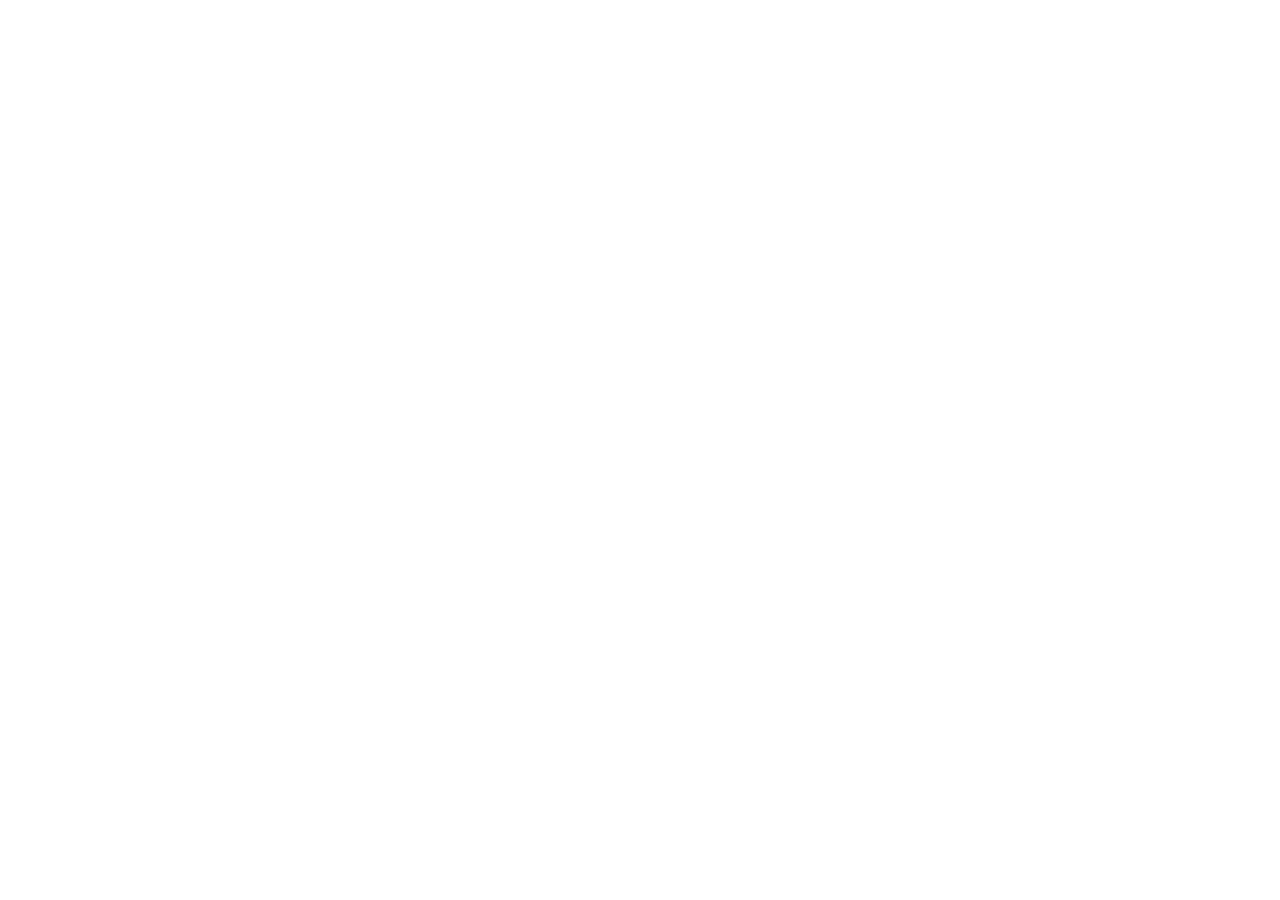
==== kalendarz.html @ 2020c298 "Add files via upload" ====
<!doctype html>
<html lang="pl">
<head>
  <meta charset="utf-8">
  <meta name="viewport" content="width=device-width, initial-scale=1">
  <meta name="robots" content="noindex, nofollow">
  <title>Kalendarz adwentowy Obiado</title>
  <link rel="icon" href="img/sygnet-orange.png">
  <link rel="preconnect" href="https://fonts.googleapis.com">
  <link rel="preconnect" href="https://fonts.gstatic.com" crossorigin>
  <link href="https://fonts.googleapis.com/css2?family=Sen:wght@400;700;800&display=swap" rel="stylesheet">
  <link rel="stylesheet" href="css/style.css?v=20261117b">
</head>
<body>

<!-- ekran dla osób bez linku z maila -->
<div class="brama" id="brama" hidden>
  <div class="snow" id="snieg-brama" aria-hidden="true"></div>
  <div class="brama__karta">
    <img src="img/logo-orange.png" alt="Obiado" width="130" height="34">
    <h1>Ten kalendarz jest dla zapisanych osób</h1>
    <p>Zostaw adres e-mail na stronie startowej, a wyślemy Ci link do kalendarza. Jeśli już go masz, otwórz link z maila.</p>
    <a class="btn" href="index.html#formularz">Zapisz się do kalendarza</a>
  </div>
</div>

<div id="app" hidden>
  <header class="hero cal-hero">
    <div class="snow" id="snieg" aria-hidden="true"></div>
    <svg class="garland" aria-hidden="true" preserveAspectRatio="none">
      <defs>
        <pattern id="girlanda" width="240" height="70" patternUnits="userSpaceOnUse">
          <path d="M0 4 Q60 36 120 4 Q180 36 240 4" fill="none" stroke="#1F2229" stroke-width="2.2" opacity=".55"/>
          <g stroke="#1F2229" stroke-width="1.6" opacity=".55"><path d="M30 16V30M90 16V36M150 16V30M210 16V36"/></g>
          <circle cx="30" cy="38" r="9" fill="#F9B023"/><circle cx="90" cy="44" r="8" fill="#fff"/>
          <circle cx="150" cy="38" r="9" fill="#FFE5C2"/><circle cx="210" cy="44" r="8" fill="#1F2229"/>
          <circle cx="27" cy="35" r="2.4" fill="#fff" opacity=".7"/><circle cx="147" cy="35" r="2.4" fill="#fff" opacity=".7"/>
        </pattern>
      </defs>
      <rect width="100%" height="70" fill="url(#girlanda)"/>
    </svg>

    <div class="wrap">
      <div class="topbar">
        <a href="https://obiado.pl" aria-label="Obiado"><img src="img/logo-white.png" alt="Obiado" width="130" height="34"></a>
        <button class="btn btn--ghost btn--small" id="udostepnij" type="button" style="box-shadow:inset 0 0 0 2px currentColor">
          <span>Podeślij znajomym</span>
        </button>
      </div>

      <div class="cal-hero__inner">
        <div>
          <h1>Kalendarz adwentowy <em>Obiado</em></h1>
          <p class="cal-status" id="status"></p>
          <div class="cal-hero__actions" id="akcje"></div>
          <div class="odliczanie" id="odliczanie" aria-live="off" hidden>
            <span class="odliczanie__etykieta" id="odl-etykieta">Do Wigilii zostało</span>
            <div class="odliczanie__kafle">
              <span><b id="odl-d">00</b><i>dni</i></span>
              <span><b id="odl-g">00</b><i>godz.</i></span>
              <span><b id="odl-m">00</b><i>min</i></span>
              <span><b id="odl-s">00</b><i>sek.</i></span>
            </div>
          </div>
        </div>
        <div class="choinka" aria-hidden="true">
          <svg viewBox="0 0 300 392" role="img" focusable="false">
            <ellipse cx="150" cy="376" rx="96" ry="9" fill="#1F2229" opacity=".16"/>
            <rect x="130" y="316" width="40" height="56" rx="7" fill="#1F2229"/>
            <g fill="#80CBC9" stroke="#80CBC9" stroke-width="14" stroke-linejoin="round">
              <polygon points="150,176 54,312 246,312"/>
              <polygon points="150,100 82,212 218,212"/>
              <polygon points="150,46 110,124 190,124"/>
            </g>
            <g stroke="#1F2229" stroke-opacity=".13" stroke-width="7" stroke-linecap="round">
              <path d="M62 314H238"/><path d="M90 214H210"/><path d="M116 126H184"/>
            </g>
            <g fill="none" stroke="#fff" stroke-width="5" stroke-linecap="round" stroke-dasharray="0.01 11" opacity=".95">
              <path d="M114 116Q150 142 186 116"/>
              <path d="M94 198Q150 236 206 198"/>
              <path d="M70 296Q150 344 230 296"/>
            </g>
            <g class="choinka__gwiazda"><path d="M12 2l2.4 7.2H22l-6.2 4.5 2.4 7.3L12 16.5 5.8 21l2.4-7.3L2 9.2h7.6z" transform="translate(126 4) scale(2)" fill="#F9B023"/></g>
            <!-- bombki: kółka z sygnetem Obiado (jak w brandbooku) -->
            <g>
              <circle cx="150" cy="92" r="15" fill="#F9B023"/><image href="img/sygnet-white.png" x="139" y="81" width="22" height="22"/>
              <circle cx="132" cy="156" r="16" fill="#F54E29"/><image href="img/sygnet-white.png" x="121" y="145" width="22" height="22"/>
              <circle cx="172" cy="172" r="16" fill="#FFE5C2"/><image href="img/sygnet-orange.png" x="161" y="161" width="22" height="22"/>
              <circle cx="150" cy="222" r="19" fill="#F9B023"/><image href="img/sygnet-white.png" x="136" y="208" width="28" height="28"/>
              <circle cx="104" cy="252" r="18" fill="#FFE5C2"/><image href="img/sygnet-orange.png" x="91" y="239" width="26" height="26"/>
              <circle cx="198" cy="254" r="18" fill="#F54E29"/><image href="img/sygnet-white.png" x="185" y="241" width="26" height="26"/>
              <circle cx="150" cy="282" r="20" fill="#FFE5C2"/><image href="img/sygnet-orange.png" x="135" y="267" width="30" height="30"/>
              <circle cx="84" cy="296" r="14" fill="#F54E29"/><image href="img/sygnet-white.png" x="74" y="286" width="20" height="20"/>
              <circle cx="218" cy="296" r="14" fill="#F9B023"/><image href="img/sygnet-white.png" x="208" y="286" width="20" height="20"/>
            </g>
          </svg>
        </div>
      </div>
    </div>
  </header>

  <div class="pasek">
    <div class="wrap">
      <span id="pasek-lewy"></span>
      <span class="postep"><span id="postep-tekst"></span><span class="postep__tor"><i id="postep-pasek"></i></span></span>
    </div>
  </div>

  <main class="kalendarz">
    <div class="wrap">
      <ol class="doors" id="drzwi"></ol>
      <div class="pod-kalendarzem">
        <p>Okienka z minionych dni możesz otworzyć w dowolnej chwili.</p>
      </div>
    </div>
  </main>

  <footer class="stopka">
    <div class="wrap">
      <img src="img/logo-white.png" alt="Obiado" width="100" height="26">
      <span id="stopka-linki"></span>
    </div>
  </footer>
</div>

<dialog class="modal" id="modal" aria-labelledby="m-tytul">
  <div class="modal__card">
    <button class="modal__close" id="m-zamknij" type="button" aria-label="Zamknij">×</button>
    <div class="modal__side">
      <span class="modal__dzien" id="m-dzien"></span>
      <span class="modal__data" id="m-data"></span>
    </div>
    <div class="modal__body">
      <span class="chip" id="m-chip"></span>
      <h2 id="m-tytul"></h2>
      <p class="modal__autor" id="m-autor"></p>
      <p class="modal__opis" id="m-opis"></p>
      <ul class="modal__korzysci" id="m-korzysci"></ul>
      <div class="modal__akcje" id="m-akcje"></div>
      <p class="modal__notatka" id="m-notatka" hidden></p>
    </div>
  </div>
</dialog>

<div class="konfetti" id="konfetti" aria-hidden="true"></div>

<script src="js/config.js?v=20261117b"></script>
<script src="js/dni.js?v=20261117b"></script>
<script src="js/wspolne.js?v=20261117b"></script>
<script src="js/kalendarz.js?v=20261117b"></script>
</body>
</html>
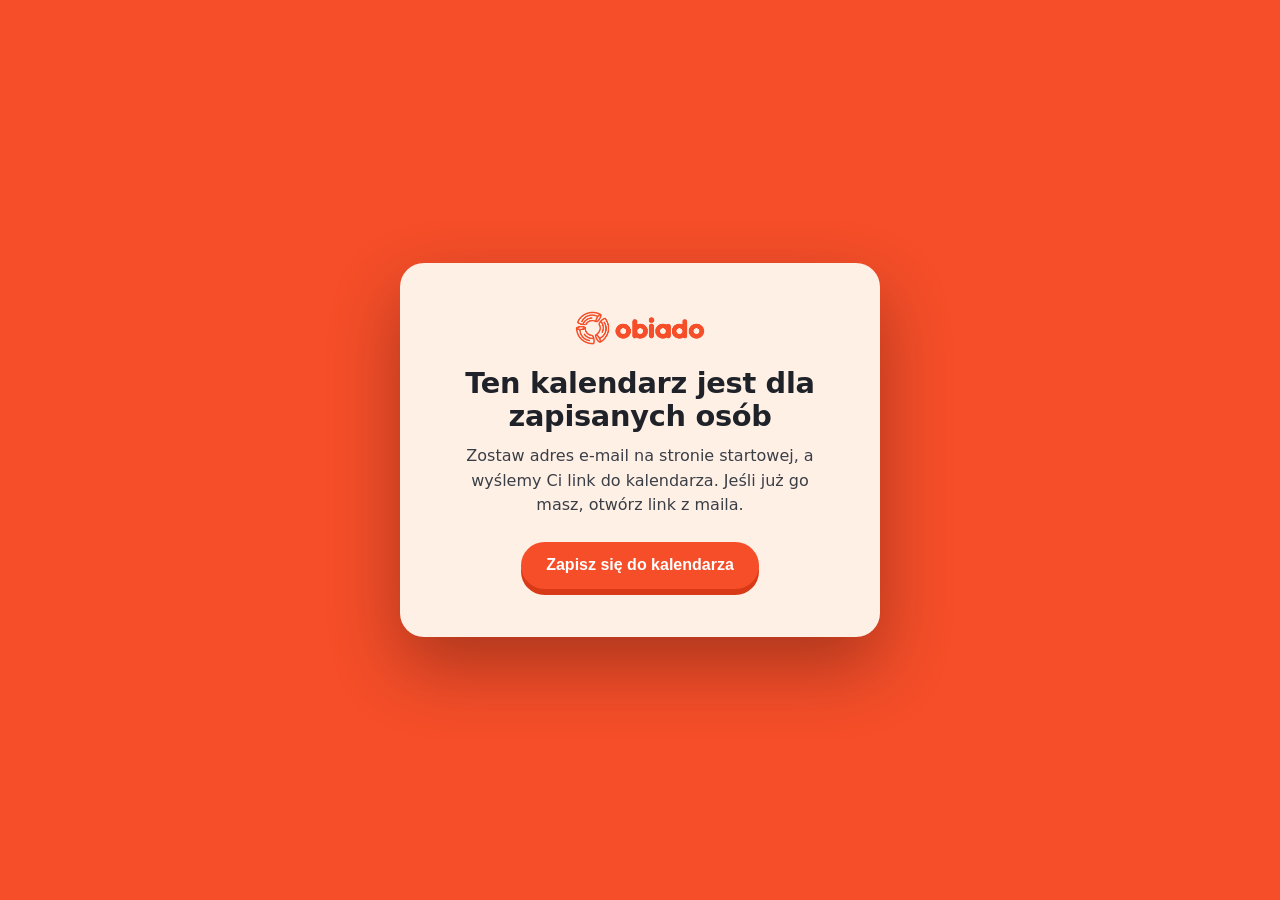
==== commit 7f2c81dd: "Add files via upload" ====
--- a/kalendarz.html
+++ b/kalendarz.html
@@ -9,7 +9,7 @@
   <link rel="preconnect" href="https://fonts.googleapis.com">
   <link rel="preconnect" href="https://fonts.gstatic.com" crossorigin>
   <link href="https://fonts.googleapis.com/css2?family=Sen:wght@400;700;800&display=swap" rel="stylesheet">
-  <link rel="stylesheet" href="css/style.css?v=20261117b">
+  <link rel="stylesheet" href="css/style.css?v=20261117c">
 </head>
 <body>
 
@@ -144,9 +144,9 @@
 
 <div class="konfetti" id="konfetti" aria-hidden="true"></div>
 
-<script src="js/config.js?v=20261117b"></script>
-<script src="js/dni.js?v=20261117b"></script>
-<script src="js/wspolne.js?v=20261117b"></script>
-<script src="js/kalendarz.js?v=20261117b"></script>
+<script src="js/config.js?v=20261117c"></script>
+<script src="js/dni.js?v=20261117c"></script>
+<script src="js/wspolne.js?v=20261117c"></script>
+<script src="js/kalendarz.js?v=20261117c"></script>
 </body>
 </html>
--- a/css/style.css
+++ b/css/style.css
@@ -0,0 +1,346 @@
+/* ===== Obiado · Kalendarz adwentowy ===== */
+:root {
+  --orange: #F54E29;
+  --orange-dark: #D83A17;
+  --amber: #F9B023;
+  --amber-light: #FFE5C2;
+  --peach: #FFF0E6;
+  --coral: #FF7459;
+  --coral-2: #FF9983;
+  --coral-3: #FFB9AC;
+  --coral-4: #FFD9D3;
+  --teal: #80CBC9;
+  --dark: #1F2229;
+  --grey: #F3F3F5;
+  --white: #fff;
+  --gutter: clamp(16px, 4vw, 40px);
+  --max: 1180px;
+  --radius: 16px;
+}
+
+* { box-sizing: border-box; }
+html { scroll-behavior: smooth; }
+body {
+  margin: 0;
+  font-family: 'Sen', system-ui, -apple-system, 'Segoe UI', sans-serif;
+  color: var(--dark);
+  background: var(--peach);
+  line-height: 1.55;
+  -webkit-font-smoothing: antialiased;
+}
+img { max-width: 100%; display: block; }
+[hidden] { display: none !important; }
+a { color: inherit; }
+h1, h2, h3 { line-height: 1.12; margin: 0; letter-spacing: -0.01em; }
+p { margin: 0; }
+.wrap { width: min(100% - 2 * var(--gutter), var(--max)); margin-inline: auto; }
+.ico { width: 1.25em; height: 1.25em; flex: none; }
+:focus-visible { outline: 3px solid var(--dark); outline-offset: 3px; border-radius: 6px; }
+.sr { position: absolute; width: 1px; height: 1px; overflow: hidden; clip: rect(0 0 0 0); white-space: nowrap; }
+
+/* ===== przyciski ===== */
+.btn {
+  display: inline-flex; align-items: center; justify-content: center; gap: .6em;
+  padding: .95em 1.6em; border: 0; border-radius: 999px; cursor: pointer;
+  font: 700 1rem/1 'Sen', sans-serif; text-decoration: none;
+  background: var(--orange); color: #fff;
+  transition: transform .18s, box-shadow .18s, background .18s;
+  box-shadow: 0 6px 0 var(--orange-dark);
+}
+.btn:hover { transform: translateY(-2px); box-shadow: 0 8px 0 var(--orange-dark); }
+.btn:active { transform: translateY(3px); box-shadow: 0 2px 0 var(--orange-dark); }
+.btn--amber { background: var(--amber); color: var(--dark); box-shadow: 0 6px 0 #C98A0B; }
+.btn--amber:hover { box-shadow: 0 8px 0 #C98A0B; }
+.btn--amber:active { box-shadow: 0 2px 0 #C98A0B; }
+.btn--ghost { background: transparent; color: inherit; box-shadow: inset 0 0 0 2px currentColor; }
+.btn--ghost:hover { box-shadow: inset 0 0 0 2px currentColor; background: rgba(255,255,255,.12); }
+.btn--small { padding: .7em 1.2em; font-size: .9rem; box-shadow: 0 4px 0 var(--orange-dark); }
+.btn--ghost.btn--small, .btn--ghost.btn--small:hover, .btn--ghost.btn--small:active { box-shadow: inset 0 0 0 2px currentColor; }
+.btn[aria-disabled="true"] { background: var(--grey); color: #6b6f78; box-shadow: none; cursor: not-allowed; transform: none; }
+
+/* ===== hero (wspólny dla obu stron) ===== */
+.hero { position: relative; background: var(--orange); color: #fff; overflow: hidden; isolation: isolate; }
+/* pojedyncze makaroniki z brandbooka zamiast okręgów */
+.hero::before, .hero::after, .cta-band::before, .cta-band::after, .modal__side::before {
+  content: ""; position: absolute; z-index: -1; pointer-events: none;
+  background-repeat: no-repeat; background-size: contain;
+}
+/* każdy makaronik w całości, w środku sekcji (nic nie wychodzi poza krawędź) */
+.hero::before { right: 3%; top: 64px; width: 230px; height: 227px; background-image: url(../img/makaron-a-white.png); opacity: .15; transform: rotate(14deg); }
+.hero::after { left: 2%; bottom: 36px; width: 190px; height: 189px; background-image: url(../img/makaron-b-white.png); opacity: .13; transform: rotate(-24deg); }
+.cal-hero::before, .cal-hero::after { display: none; } /* na kalendarzu choinka i odliczanie wystarczą */
+@media (max-width: 700px) {
+  .hero::before { width: 120px; height: 118px; right: 4%; top: 96px; }
+  .hero::after { width: 110px; height: 109px; left: 3%; bottom: 18px; }
+}
+.garland { position: absolute; top: 0; left: 0; width: 100%; height: 70px; pointer-events: none; z-index: 1; }
+.snow { position: absolute; inset: 0; z-index: 0; pointer-events: none; overflow: hidden; }
+.snow i {
+  position: absolute; top: -20px; border-radius: 50%;
+  animation-name: opadanie, kolysanie; animation-timing-function: linear, ease-in-out;
+  animation-iteration-count: infinite, infinite; animation-direction: normal, alternate;
+}
+@keyframes opadanie { to { transform: translateY(calc(100vh + 40px)); } }
+@keyframes kolysanie { from { margin-left: -14px; } to { margin-left: 14px; } }
+.snow i { /* opadanie i kolysanie na osobnych właściwościach, żeby się nie nadpisywały */
+  animation-name: opadanie, kolysanie;
+}
+
+.topbar { position: relative; z-index: 2; display: flex; align-items: center; justify-content: space-between; gap: 16px; padding-block: 18px; padding-top: 58px; }
+.topbar img { height: 34px; width: auto; }
+.pill {
+  display: inline-flex; align-items: center; gap: .5em; padding: .45em 1em; border-radius: 999px;
+  background: rgba(255,255,255,.18); font-weight: 700; font-size: .85rem; letter-spacing: .02em;
+}
+.pill b { color: var(--amber); }
+
+/* ===== LANDING ===== */
+.landing-hero__grid { display: grid; gap: clamp(28px, 5vw, 64px); grid-template-columns: minmax(0, .8fr) minmax(0, 1.2fr); align-items: start; padding-block: clamp(24px, 5vw, 56px) clamp(56px, 8vw, 104px); position: relative; z-index: 2; }
+.eyebrow { display: inline-block; margin-bottom: 18px; }
+.landing-hero h1 { font-size: clamp(2.2rem, 4vw, 3.3rem); font-weight: 800; }
+.landing-hero h1 em { font-style: normal; color: var(--amber); }
+.landing-hero .lead { margin-top: 20px; font-size: clamp(1.05rem, 1.6vw, 1.25rem); max-width: 34em; opacity: .96; }
+.landing-hero .oko { margin-top: 28px; display: flex; flex-direction: column; align-items: flex-start; gap: 10px; font-weight: 700; font-size: 1rem; }
+.landing-hero .oko span { display: inline-flex; align-items: center; gap: .5em; }
+.landing-hero .oko .ico { color: var(--amber); }
+
+.form-card { position: relative; background: var(--peach); color: var(--dark); border-radius: 24px; padding: clamp(22px, 3.2vw, 36px); box-shadow: 0 24px 0 -12px rgba(0,0,0,.14), 0 30px 60px rgba(31,34,41,.28); }
+.form-card::before { /* wstążka prezentu */
+  content: ""; position: absolute; left: 50%; top: -14px; width: 120px; height: 28px; transform: translateX(-50%);
+  background: var(--amber); border-radius: 8px; box-shadow: 0 3px 0 #C98A0B;
+}
+.form-card h2 { font-size: 1.5rem; font-weight: 800; margin-top: 8px; }
+.form-card .sub { margin: 8px 0 18px; font-size: .98rem; color: #3a3e47; }
+.form-card .dem {
+  border: 2px dashed var(--coral-2); border-radius: 14px; padding: 16px; background: #fff; font-size: .92rem;
+}
+.form-card .dem code { background: var(--grey); padding: 1px 6px; border-radius: 4px; font-size: .88em; }
+.form-card .dem a { color: var(--orange-dark); font-weight: 700; }
+.form-card .male { margin-top: 14px; font-size: .82rem; color: #5a5f69; }
+/* HubSpot — dopasowanie do brandu */
+.form-card .hs-form-field label, .form-card .hs-form label { font-family: 'Sen', sans-serif; font-weight: 700; font-size: .9rem; }
+.form-card input[type=text], .form-card input[type=email], .form-card select { width: 100% !important; padding: .8em 1em; border: 2px solid var(--coral-3); border-radius: 12px; background: #fff; font: 400 1rem 'Sen', sans-serif; }
+.form-card input[type=submit], .form-card .hs-button { appearance: none; border: 0; cursor: pointer; padding: 1em 1.8em; border-radius: 999px; background: var(--orange); color: #fff; font: 700 1rem 'Sen', sans-serif; box-shadow: 0 6px 0 var(--orange-dark); }
+.form-card ul.inputs-list { list-style: none; padding: 0; }
+
+.section { padding-block: clamp(40px, 6vw, 72px); }
+.section h2 { font-size: clamp(1.7rem, 3.4vw, 2.5rem); font-weight: 800; }
+.section .section-lead { margin-top: 12px; max-width: 38em; font-size: 1.08rem; color: #3a3e47; }
+
+.kroki { display: grid; grid-template-columns: repeat(3, 1fr); gap: 20px; margin-top: 36px; counter-reset: krok; }
+.krok { position: relative; background: #fff; border-radius: var(--radius); padding: 28px 24px 24px; }
+.krok::before { counter-increment: krok; content: counter(krok); display: grid; place-items: center; width: 44px; height: 44px; border-radius: 50%; background: var(--orange); color: #fff; font-weight: 800; font-size: 1.2rem; margin-bottom: 14px; }
+.krok h3 { font-size: 1.2rem; margin-bottom: 6px; }
+.krok p { color: #3a3e47; font-size: .98rem; }
+
+.srodek { background: #fff; }
+.srodek__grid { display: grid; grid-template-columns: repeat(3, 1fr); gap: 18px; margin-top: 36px; }
+.kafel { border-radius: var(--radius); padding: 22px 24px; display: flex; flex-direction: column; gap: 8px; }
+.dziel { margin-top: 36px; padding-top: 28px; border-top: 1px solid rgba(255,255,255,.14); }
+.cta-band .dziel p { margin: 0 auto 14px; max-width: 30em; opacity: .92; }
+.dziel .btn--small { padding: .85em 1.5em; font-size: .95rem; }
+.kafel__glowa { display: flex; align-items: center; gap: 12px; flex-wrap: nowrap; white-space: nowrap; }
+.kafel .ico { width: 30px; height: 30px; }
+.kafel .liczba { font-size: 2.6rem; font-weight: 800; line-height: 1; }
+.kafel h3 { font-size: 1.05rem; font-weight: 800; }
+.kafel p { font-size: .96rem; }
+.kafel--o { background: var(--orange); color: #fff; }
+.kafel--a { background: var(--amber); }
+.kafel--c { background: var(--coral-4); }
+.kafel--t { background: var(--teal); }
+.kafel--d { background: var(--dark); color: #fff; }
+.kafel--d .ico, .kafel--d .liczba { color: var(--amber); }
+.kafel--p { background: var(--amber-light); }
+
+.cta-band { background: var(--dark); color: #fff; text-align: center; position: relative; overflow: hidden; isolation: isolate; }
+.cta-band::before { left: 6%; top: 14%; width: 190px; height: 187px; background-image: url(../img/makaron-b-amber.png); opacity: .16; transform: rotate(-16deg); }
+.cta-band::after { right: 7%; bottom: 10%; width: 200px; height: 198px; background-image: url(../img/makaron-a-amber.png); opacity: .16; transform: rotate(18deg); }
+@media (max-width: 700px) { .cta-band::before { width: 90px; height: 88px; left: 4%; top: 12px; } .cta-band::after { width: 96px; height: 95px; right: 4%; bottom: 12px; } }
+.cta-band h2 { font-size: clamp(1.8rem, 4vw, 3rem); font-weight: 800; }
+.cta-band p { margin: 14px auto 28px; max-width: 32em; opacity: .9; }
+
+.stopka { background: var(--dark); color: #cfd1d6; padding-block: 28px; font-size: .9rem; border-top: 1px solid rgba(255,255,255,.08); }
+.stopka .wrap { display: flex; flex-wrap: wrap; justify-content: space-between; gap: 12px 24px; align-items: center; }
+.stopka img { height: 26px; width: auto; }
+.stopka a { color: #fff; }
+
+/* ===== KALENDARZ ===== */
+.cal-hero__inner { display: grid; grid-template-columns: 1fr auto; gap: 32px; align-items: center; padding-block: 8px clamp(44px, 6vw, 72px); position: relative; z-index: 2; }
+.cal-hero h1 { font-size: clamp(2.2rem, 5vw, 3.8rem); font-weight: 800; }
+.odliczanie { margin-top: 30px; }
+.odliczanie__etykieta { display: block; margin-bottom: 14px; font-weight: 800; font-size: clamp(1.15rem, 2.2vw, 1.6rem); }
+.odliczanie__kafle { display: grid; grid-template-columns: repeat(4, minmax(0, 1fr)); gap: clamp(8px, 1.4vw, 16px); max-width: 640px; }
+.odliczanie__kafle span { display: grid; justify-items: center; padding: clamp(12px, 2vw, 22px) 6px clamp(10px, 1.6vw, 16px); border-radius: 20px; background: rgba(31,34,41,.34); }
+.odliczanie__kafle b { font-size: clamp(2.1rem, 6.4vw, 5rem); line-height: 1; font-weight: 800; font-variant-numeric: tabular-nums; }
+.odliczanie__kafle i { margin-top: 8px; font-style: normal; font-size: clamp(.68rem, 1.3vw, .95rem); font-weight: 800; color: var(--amber); text-transform: uppercase; letter-spacing: .08em; }
+.cal-hero h1 em { font-style: normal; color: var(--amber); }
+.cal-status { margin-top: 18px; font-size: clamp(1.05rem, 1.8vw, 1.3rem); font-weight: 700; max-width: 30em; }
+.cal-status small { display: block; margin-top: 6px; font-size: .95rem; font-weight: 400; opacity: .92; }
+.cal-status:empty { display: none; }
+.cal-hero__actions { margin-top: 24px; display: flex; flex-wrap: wrap; gap: 14px; }
+.cal-hero__actions:empty { display: none; }
+.choinka { width: clamp(190px, 26vw, 330px); flex: none; }
+.choinka svg { display: block; width: 100%; height: auto; overflow: visible; }
+.choinka__gwiazda { transform-box: fill-box; transform-origin: center; animation: blysk 2.6s ease-in-out infinite; }
+@keyframes blysk { 50% { transform: scale(1.12) rotate(6deg); opacity: .85; } }
+
+.pasek { background: var(--dark); color: #fff; }
+.pasek .wrap { display: flex; flex-wrap: wrap; align-items: center; justify-content: space-between; gap: 10px 24px; padding-block: 12px; font-weight: 700; font-size: .95rem; }
+.pasek .licznik { font-variant-numeric: tabular-nums; color: var(--amber); }
+.postep { display: inline-flex; align-items: center; gap: 12px; }
+.postep__tor { width: 140px; height: 8px; border-radius: 99px; background: rgba(255,255,255,.18); overflow: hidden; }
+.postep__tor i { display: block; height: 100%; width: 0; background: var(--amber); border-radius: 99px; transition: width .5s; }
+
+.kalendarz {
+  position: relative; padding-block: clamp(32px, 5vw, 64px) clamp(40px, 6vw, 80px);
+  background:
+    radial-gradient(circle at 8% 12%, var(--coral-4) 0 6px, transparent 7px),
+    radial-gradient(circle at 92% 30%, var(--amber-light) 0 10px, transparent 11px),
+    radial-gradient(circle at 15% 78%, var(--amber-light) 0 8px, transparent 9px),
+    radial-gradient(circle at 88% 88%, var(--coral-4) 0 12px, transparent 13px),
+    var(--peach);
+}
+.doors { list-style: none; margin: 0; padding: 0; display: grid; grid-template-columns: repeat(6, 1fr); gap: clamp(10px, 1.6vw, 20px); }
+@media (max-width: 1000px) { .doors { grid-template-columns: repeat(4, 1fr); } }
+@media (max-width: 700px)  { .doors { grid-template-columns: repeat(3, 1fr); } }
+
+.door { position: relative; aspect-ratio: 4 / 5; }
+.door__btn { all: unset; box-sizing: border-box; position: absolute; inset: 0; cursor: pointer; perspective: 900px; border-radius: 14px; -webkit-tap-highlight-color: transparent; }
+.door__btn:focus-visible { outline: 3px solid var(--dark); outline-offset: 3px; }
+.door__inside {
+  position: absolute; inset: 0; border-radius: 14px; background: var(--amber-light);
+  box-shadow: inset 0 5px 16px rgba(31,34,41,.28), inset 0 0 0 2px rgba(31,34,41,.06);
+  display: flex; flex-direction: column; align-items: center; justify-content: center; gap: 6px;
+  padding: 10px 10px 10px 36%; text-align: center; overflow: hidden;
+}
+.door__inside .ico { width: 26px; height: 26px; color: var(--orange); }
+.door__inside .t { font-size: .7rem; font-weight: 800; line-height: 1.2; display: -webkit-box; -webkit-line-clamp: 4; -webkit-box-orient: vertical; overflow: hidden; }
+.door__inside .dzien { font-size: .65rem; font-weight: 700; opacity: .6; text-transform: uppercase; letter-spacing: .06em; }
+@media (max-width: 700px) { .door__inside .t { display: none; } .door__inside { padding-left: 30%; } }
+
+.door__front {
+  position: absolute; inset: 0; border-radius: 14px; transform-origin: 0 50%;
+  background: var(--c); color: var(--on);
+  display: grid; place-items: center;
+  transition: transform .75s cubic-bezier(.25, .9, .3, 1), filter .3s, box-shadow .2s;
+  box-shadow: 0 6px 0 rgba(31,34,41,.18), 0 10px 22px rgba(31,34,41,.14);
+  backface-visibility: hidden;
+}
+.door__front::before { content: ""; position: absolute; inset: 9px; border: 2px solid currentColor; opacity: .28; border-radius: 9px; }
+.door__num { font-size: clamp(2rem, 4.6vw, 3.6rem); font-weight: 800; line-height: 1; position: relative; }
+.door__knob { position: absolute; right: 13%; top: 52%; width: 9px; height: 9px; border-radius: 50%; background: currentColor; opacity: .55; }
+.door__gwiazdka { position: absolute; top: 12%; left: 50%; width: 14px; height: 14px; transform: translateX(-50%); opacity: .75; }
+.door__lock { position: absolute; bottom: 11%; left: 50%; transform: translateX(-50%); width: 18px; height: 18px; opacity: .6; }
+.door__btn:hover .door__front, .door__btn:focus-visible .door__front { transform: translateY(-3px); }
+.door.is-open .door__front { transform: rotateY(74deg); filter: brightness(.82); box-shadow: none; }
+.door.is-open .door__btn:hover .door__front { transform: rotateY(66deg); }
+.door.is-locked .door__front { opacity: .5; box-shadow: 0 4px 0 rgba(31,34,41,.08); }
+.door.is-locked .door__btn { cursor: not-allowed; }
+.door.is-locked .door__btn:hover .door__front { transform: none; }
+.door.is-shake .door__front { animation: trzas .45s; }
+@keyframes trzas { 20% { transform: translateX(-6px) rotate(-1.5deg); } 40% { transform: translateX(6px) rotate(1.5deg); } 60% { transform: translateX(-4px); } 80% { transform: translateX(3px); } }
+
+.v-orange { --c: var(--orange); --on: #fff; }
+.v-amber  { --c: var(--amber);  --on: var(--dark); }
+.v-coral  { --c: var(--coral);  --on: var(--dark); }
+.v-dark   { --c: var(--dark);   --on: var(--amber); }
+.v-teal   { --c: var(--teal);   --on: var(--dark); }
+
+.door.is-today .door__btn::after {
+  content: "Dziś"; position: absolute; z-index: 3; top: -10px; right: -8px; background: var(--dark); color: var(--amber);
+  font: 800 .72rem/1 'Sen', sans-serif; padding: 6px 9px; border-radius: 99px; letter-spacing: .04em;
+  box-shadow: 0 3px 0 rgba(0,0,0,.2);
+}
+.door.is-today:not(.is-open) .door__front { animation: puls 1.8s ease-in-out infinite; }
+@keyframes puls { 0%, 100% { box-shadow: 0 6px 0 rgba(31,34,41,.18), 0 0 0 0 rgba(249,176,35,.0); } 50% { box-shadow: 0 6px 0 rgba(31,34,41,.18), 0 0 0 10px rgba(249,176,35,.55); } }
+
+/* okienko 24 = prezent */
+.door--final .door__front {
+  background:
+    linear-gradient(var(--orange), var(--orange)) center / 15% 100% no-repeat,
+    linear-gradient(var(--orange), var(--orange)) center / 100% 15% no-repeat,
+    var(--amber);
+  color: var(--amber);
+}
+.door--final .door__front::before { display: none; }
+.door--final .door__num { background: var(--dark); color: var(--amber); width: 58%; aspect-ratio: 1; display: grid; place-items: center; border-radius: 50%; font-size: clamp(1.4rem, 3.4vw, 2.6rem); }
+.door--final .door__knob, .door--final .door__gwiazdka { display: none; }
+.door--final .door__lock { color: var(--dark); }
+
+/* ===== modal ===== */
+.modal { border: 0; padding: 0; background: transparent; width: min(94vw, 720px); max-height: 92vh; overflow: visible; color: var(--dark); }
+.modal::backdrop { background: rgba(31,34,41,.66); backdrop-filter: blur(3px); }
+.modal[open] { animation: wjazd .38s cubic-bezier(.2, .9, .3, 1.2); }
+@keyframes wjazd { from { opacity: 0; transform: translateY(24px) scale(.92); } }
+.modal__card { display: grid; grid-template-columns: 190px 1fr; background: #fff; border-radius: 24px; overflow: hidden; box-shadow: 0 30px 80px rgba(0,0,0,.4); max-height: 92vh; }
+.modal__side { background: var(--orange); color: #fff; padding: 28px 20px; display: flex; flex-direction: column; align-items: center; justify-content: center; gap: 8px; text-align: center; position: relative; overflow: hidden; }
+.modal__side::before { left: 50%; top: 14px; width: 80px; height: 79px; margin-left: -40px; background-image: url(../img/makaron-b-white.png); opacity: .22; transform: rotate(-20deg); z-index: 0; }
+@media (max-width: 640px) { .modal__side::before { display: none; } }
+.modal__dzien { font-size: 5.5rem; font-weight: 800; line-height: .9; position: relative; }
+.modal__data { font-weight: 700; font-size: .95rem; position: relative; }
+.modal--amber .modal__side { background: var(--amber); color: var(--dark); }
+.modal--dark .modal__side { background: var(--dark); color: var(--amber); }
+.modal--teal .modal__side { background: var(--teal); color: var(--dark); }
+.modal--coral .modal__side { background: var(--coral); color: var(--dark); }
+.modal__body { padding: clamp(22px, 3.5vw, 36px); overflow-y: auto; position: relative; }
+.chip { display: inline-flex; align-items: center; gap: .5em; padding: .4em .9em; border-radius: 99px; background: var(--coral-4); color: var(--orange-dark); font-weight: 800; font-size: .8rem; letter-spacing: .02em; }
+.modal__body h2 { font-size: clamp(1.35rem, 2.6vw, 1.9rem); font-weight: 800; margin: 14px 0 4px; }
+.modal__autor { font-size: .88rem; color: #5a5f69; margin-bottom: 10px; }
+.modal__opis { font-size: 1.02rem; margin-top: 10px; color: #2d3037; }
+.modal__korzysci { list-style: none; padding: 0; margin: 16px 0 0; display: grid; gap: 8px; }
+.modal__korzysci li { position: relative; padding-left: 26px; font-size: .98rem; }
+.modal__korzysci li::before { content: ""; position: absolute; left: 0; top: .5em; width: 12px; height: 12px; border-radius: 50%; background: var(--amber); box-shadow: 0 0 0 3px var(--amber-light); }
+.modal__akcje { margin-top: 24px; display: flex; flex-wrap: wrap; gap: 12px; align-items: center; }
+.modal__notatka { margin-top: 18px; padding: 10px 12px; background: #FFF4C9; border: 1px dashed #C98A0B; border-radius: 10px; font-size: .82rem; }
+.modal__close { position: absolute; top: 10px; right: 12px; z-index: 5; width: 38px; height: 38px; border: 0; border-radius: 50%; background: var(--grey); color: var(--dark); font: 700 1.4rem/1 'Sen', sans-serif; cursor: pointer; }
+.modal__close:hover { background: var(--coral-4); }
+@media (max-width: 640px) {
+  .modal__card { grid-template-columns: 1fr; }
+  .modal__side { flex-direction: row; padding: 16px; gap: 14px; }
+  .modal__dzien { font-size: 2.6rem; }
+}
+
+/* brak linku w trybie podglądu */
+.brak-linku { display: inline-block; margin-left: 8px; padding: 2px 8px; border-radius: 6px; background: #D90429; color: #fff; font: 800 .7rem 'Sen', sans-serif; vertical-align: middle; }
+
+/* konfetti */
+.konfetti { position: fixed; inset: 0; pointer-events: none; z-index: 1000; overflow: hidden; }
+.konfetti i { position: absolute; border-radius: 50%; animation: strzal 1.1s cubic-bezier(.1, .8, .3, 1) forwards; }
+@keyframes strzal { to { transform: translate(var(--dx), var(--dy)); opacity: 0; } }
+
+/* ekran bez dostępu */
+.brama { min-height: 100vh; display: grid; place-items: center; padding: 24px; background: var(--orange); color: #fff; text-align: center; position: relative; overflow: hidden; }
+.brama__karta { background: var(--peach); color: var(--dark); border-radius: 24px; padding: clamp(28px, 5vw, 48px); max-width: 480px; box-shadow: 0 30px 70px rgba(0,0,0,.3); position: relative; z-index: 2; }
+.brama__karta img { height: 34px; margin: 0 auto 22px; }
+.brama__karta h1 { font-size: 1.8rem; font-weight: 800; }
+.brama__karta p { margin: 12px 0 24px; color: #3a3e47; }
+
+.pod-kalendarzem { text-align: center; margin-top: clamp(32px, 5vw, 56px); color: #3a3e47; }
+.pod-kalendarzem p { max-width: 36em; margin: 0 auto 18px; }
+
+@media (max-width: 860px) {
+  .landing-hero__grid { grid-template-columns: 1fr; }
+  .kroki, .srodek__grid { grid-template-columns: 1fr; }
+  .cal-hero__inner { grid-template-columns: 1fr; }
+  .choinka { width: 200px; margin-inline: auto; }
+}
+
+@media (prefers-reduced-motion: reduce) {
+  *, *::before, *::after { animation: none !important; transition-duration: .01s !important; scroll-behavior: auto !important; }
+}
+
+/* pakiety: lista nagrań w oknie */
+.modal__linki { list-style: none; padding: 0; margin: 0; flex: 1 1 100%; display: grid; gap: 10px; }
+.modal__linki a { display: flex; gap: 14px; align-items: center; padding: 12px 14px; border-radius: 16px; background: var(--peach); color: var(--dark); text-decoration: none; border: 2px solid transparent; }
+.modal__linki a:hover, .modal__linki a:focus-visible { border-color: var(--orange); }
+.modal__linki b { display: block; font-size: .98rem; line-height: 1.3; }
+.modal__linki small { display: block; margin-top: 2px; color: #5a5f69; font-size: .82rem; }
+.modal__play { flex: 0 0 38px; width: 38px; height: 38px; border-radius: 50%; background: var(--orange); color: #fff; display: grid; place-items: center; }
+.modal__play svg { width: 16px; height: 16px; }
+
+/* formularz HubSpot jest wysoki (iframe): tekst po lewej trzyma się przy górze i przykleja podczas przewijania */
+.landing-hero__grid > div:first-child { position: sticky; top: 32px; padding-top: clamp(0px, 3vw, 36px); }
+@media (max-width: 860px) { .landing-hero__grid > div:first-child { position: static; padding-top: 0; } }
+
+/* szersza karta zapisu: ramka HubSpot ma własne marginesy, więc odzyskujemy je po bokach */
+.form-card #hs-form { margin-inline: calc(-1 * clamp(14px, 2.4vw, 30px)); }
